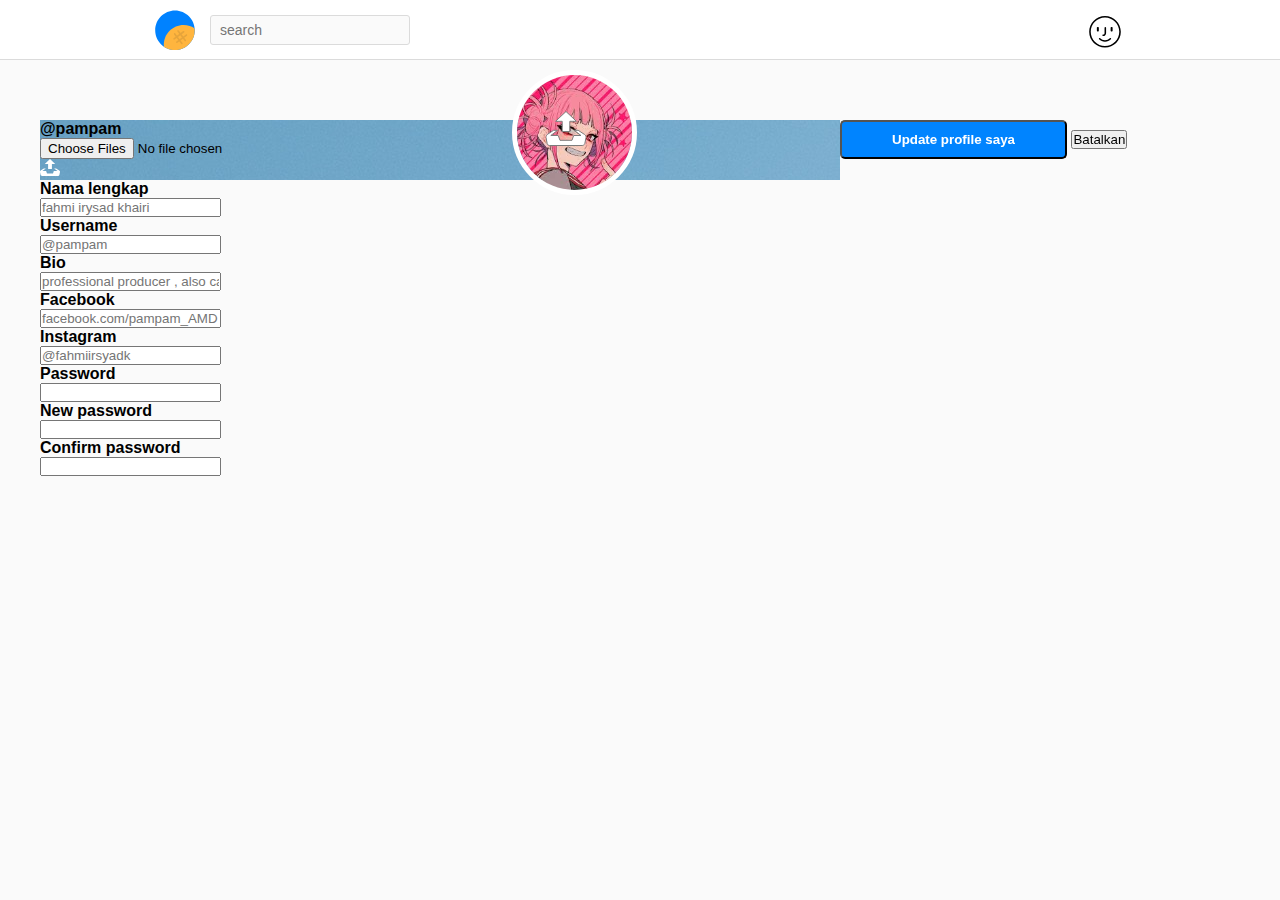
==== edit-profile.html @ 038b512d "update change" ====
<!DOCTYPE html>
<html lang="en">
<head>
    <meta charset="UTF-8">
    <meta name="viewport" content="width=device-width, initial-scale=1.0">
    <meta http-equiv="X-UA-Compatible" content="ie=edge">
    <title>Waffled</title>
    <link rel="stylesheet" href="lib/css/style.css">
    <script src="lib/js/jquery-3.2.1.min.js"></script>
</head>
<body>
        <header class="homePageHeader">
                <nav class="homePageNavbar">
                    <div class="homePageNavbar__wrapper">
                        <div class="homePageNavbar--items">
                            <div class="logo--small">
                                <?xml version="1.0" standalone="no"?>
                                <svg xmlns="http://www.w3.org/2000/svg" xmlns:xlink="http://www.w3.org/1999/xlink" style="isolation:isolate" viewBox="0 0 300 300"
                                    width="40" height="40">
                                    <defs>
                                        <clipPath id="_clipPath_MFMQeZITMfVg9AvXI7AkjxBm0EF0lAqf">
                                            <rect width="300" height="300" />
                                        </clipPath>
                                    </defs>
                                    <g clip-path="url(#_clipPath_MFMQeZITMfVg9AvXI7AkjxBm0EF0lAqf)">
                                        <path d=" M 1.563 151.563 C 1.563 69.638 68.075 3.125 150 3.125 C 231.925 3.125 298.437 69.638 298.437 151.562 C 298.438 233.487 231.925 300 150 300 C 68.075 300 1.563 233.487 1.563 151.563 Z "
                                            fill="rgb(0,130,255)" />
                                        <clipPath id="_clipPath_UeOLf7w0FYxgirY9mYCZjuFOZqamEC3Q">
                                            <path d=" M 1.563 151.563 C 1.563 69.638 68.075 3.125 150 3.125 C 231.925 3.125 298.437 69.638 298.437 151.562 C 298.438 233.487 231.925 300 150 300 C 68.075 300 1.563 233.487 1.563 151.563 Z "
                                                fill="rgb(0,130,255)" />
                                        </clipPath>
                                        <g clip-path="url(#_clipPath_UeOLf7w0FYxgirY9mYCZjuFOZqamEC3Q)">
                                            <path d=" M 66 261.438 C 66 179.513 132.513 113 214.437 113 C 296.362 113 362.875 179.513 362.875 261.437 C 362.875 343.362 296.362 409.875 214.438 409.875 C 132.513 409.875 66 343.362 66 261.438 Z "
                                                fill="rgb(255,181,62)" />
                                        </g>
                                        <g id="Group">
                                            <path d="M 139.309 211.357 L 211.171 158.306 C 213.868 156.315 217.674 156.889 219.665 159.586 L 219.665 159.586 C 221.656 162.283 221.083 166.089 218.386 168.08 L 146.524 221.13 C 143.827 223.121 140.021 222.548 138.03 219.851 L 138.03 219.851 C 136.039 217.154 136.612 213.348 139.309 211.357 Z"
                                                style="stroke:none;fill:#E6A43B;stroke-miterlimit:10;" />
                                            <path d="M 222.423 232.301 L 168.194 161.323 C 166.159 158.659 166.669 154.844 169.333 152.809 L 169.333 152.809 C 171.997 150.774 175.812 151.284 177.847 153.948 L 232.076 224.926 C 234.111 227.589 233.6 231.404 230.937 233.44 L 230.937 233.44 C 228.273 235.475 224.458 234.965 222.423 232.301 Z"
                                                style="stroke:none;fill:#E6A43B;stroke-miterlimit:10;" />
                                            <path d="M 197.112 254.141 L 142.884 183.163 C 140.849 180.5 141.359 176.685 144.023 174.649 L 144.023 174.649 C 146.686 172.614 150.501 173.124 152.537 175.788 L 206.765 246.766 C 208.8 249.43 208.29 253.245 205.626 255.28 L 205.626 255.28 C 202.962 257.315 199.147 256.805 197.112 254.141 Z"
                                                style="stroke:none;fill:#E6A43B;stroke-miterlimit:10;" />
                                            <path d="M 160.596 236.603 L 232.458 183.553 C 235.155 181.562 238.962 182.135 240.953 184.832 L 240.953 184.832 C 242.944 187.529 242.37 191.335 239.673 193.326 L 167.811 246.377 C 165.114 248.368 161.308 247.794 159.317 245.097 L 159.317 245.097 C 157.326 242.4 157.899 238.594 160.596 236.603 Z"
                                                style="stroke:none;fill:#E6A43B;stroke-miterlimit:10;" />
                                        </g>
                                    </g>
                                </svg>
                                <input class="input--home" placeholder="search" type="text" style="margin-left: 15px;">
                            </div>
                            <div class="navbarRightMenu">
                                <a href="profile.php">
                                    <div class="face-icon">
                                        <svg xmlns="http://www.w3.org/2000/svg" xmlns:xlink="http://www.w3.org/1999/xlink" style="isolation:isolate;width: 40px;height: 40px;"
                                            viewBox="0 0 100 125" width="100" height="125">
                                            <defs>
                                                <clipPath id="_clipPath_Bjj3T8W0Qg2ijcImIzIHyCRqgE3b2Pqk">
                                                    <rect width="100" height="125"></rect>
                                                </clipPath>
                                            </defs>
                                            <g clip-path="url(#_clipPath_Bjj3T8W0Qg2ijcImIzIHyCRqgE3b2Pqk)">
                                                <g id="Group">
                                                    <g id="Group">
                                                        <g id="Group">
                                                            <path d=" M 50 3 C 77.313 3 99.45 25.247 99.45 52.45 C 99.45 79.763 77.203 101.9 50 101.9 C 22.797 101.9 0.55 79.763 0.55 52.45 C 0.55 25.137 22.687 3 50 3 Z  M 94.604 52.45 C 94.604 27.89 74.56 7.846 50 7.846 C 25.44 7.846 5.396 27.89 5.396 52.45 C 5.396 77.01 25.44 97.054 50 97.054 C 74.56 97.054 94.604 77.01 94.604 52.45 Z "
                                                                fill="rgb(0,0,0)"></path>
                                                            <path d=" M 73.789 40.225 L 73.789 48.155 C 73.789 49.807 72.467 51.239 70.705 51.239 C 68.943 51.239 67.621 49.917 67.621 48.155 L 67.621 40.225 C 67.621 38.573 68.943 37.141 70.705 37.141 C 72.467 37.141 73.789 38.573 73.789 40.225 Z "
                                                                fill="rgb(0,0,0)"></path>
                                                            <path d=" M 68.502 72.604 C 69.494 73.596 69.494 75.138 68.502 76.019 C 63.657 80.864 57.159 83.618 50.441 83.618 L 49.559 83.618 C 42.841 83.618 36.454 80.975 31.498 76.019 C 30.506 75.027 30.506 73.486 31.498 72.604 C 32.489 71.613 34.031 71.613 34.912 72.604 C 38.877 76.569 44.053 78.772 49.559 78.772 L 50.441 78.772 C 55.947 78.772 61.123 76.569 65.088 72.604 C 65.969 71.723 67.511 71.723 68.502 72.604 Z "
                                                                fill="rgb(0,0,0)"></path>
                                                            <path d=" M 53.414 40.225 L 53.414 56.965 C 53.414 61.921 49.449 65.886 44.493 65.886 L 43.943 65.886 C 42.621 65.886 41.52 64.785 41.52 63.463 C 41.52 62.142 42.621 61.04 43.943 61.04 L 44.493 61.04 C 46.696 61.04 48.568 59.168 48.568 56.965 L 48.568 40.225 C 48.568 38.904 49.67 37.802 50.991 37.802 C 52.313 37.802 53.414 38.904 53.414 40.225 Z "
                                                                fill="rgb(0,0,0)"></path>
                                                            <path d=" M 30.727 40.225 L 30.727 48.155 C 30.727 49.807 29.405 51.239 27.643 51.239 C 25.991 51.239 24.559 49.917 24.559 48.155 L 24.559 40.225 C 24.559 38.573 25.881 37.141 27.643 37.141 C 29.405 37.252 30.727 38.573 30.727 40.225 Z "
                                                                fill="rgb(0,0,0)"></path>
                                                        </g>
                                                    </g>
                                                </g>
                                            </g>
                                        </svg>
                                    </div>
                                </a>
                            </div>
                        </div>
                    </div>
                    </div>
                    </div>
                </nav>
            </header>        
    <div class="homeWrapper">
        <div class="homeWrapper__leftMenu paddingLeft">
            <div class="profileSettingWrapper">
                <div class="profileSettingWrapper__content">
                    <div class="profileSetting__header">
                        <div id="pf_foto" class="profileSettingHeader__images" style="background-image: url('assets/images/cover.jpg');" alt="">
                            <div class="profileSettingHeaderImages__header-upload">
                                    <div class="profileAvatar" style="left: 40%; border: 5px solid white; background: #eee;">
                                            <img id="profileAvatarUpload"src="assets/images/toga.jpeg" alt="gambar profile">
                                            <input id="file-2" type="file" name="file-2[]" id="file-2"class="inputfile changeImagebutton" style="z-index: 1!important;"/>
                                            <label style="top: 35px; left: 29px; position: absolute;" for="file-2"><svg xmlns="http://www.w3.org/2000/svg" fill="white" stroke="#7c7c7c" stroke-width=".5px" width="40" height="37" viewBox="0 0 20 17"><path d="M10 0l-5.2 4.9h3.3v5.1h3.8v-5.1h3.3l-5.2-4.9zm9.3 11.5l-3.2-2.1h-2l3.4 2.6h-3.5c-.1 0-.2.1-.2.1l-.8 2.3h-6l-.8-2.2c-.1-.1-.1-.2-.2-.2h-3.6l3.4-2.6h-2l-3.2 2.1c-.4.3-.7 1-.6 1.5l.6 3.1c.1.5.7.9 1.2.9h16.3c.6 0 1.1-.4 1.3-.9l.6-3.1c.1-.5-.2-1.2-.7-1.5z"></path></svg> <span></span></label>
                                    </div>
                                <h4>@pampam</h4>
                                <div class="coverEditButtonWrapper">
                                    <!-- <input id="uploadButtonCover" type="file" name="ImageUpload" class="changeImageCoverbutton" /> -->
                                    <input type="file" name="file-1[]" id="file-1" class="inputfile inputfile-1" data-multiple-caption="{count} files selected" multiple="">
                                    <label for="file-1"><svg xmlns="http://www.w3.org/2000/svg" fill="white" width="20" height="17" viewBox="0 0 20 17"><path d="M10 0l-5.2 4.9h3.3v5.1h3.8v-5.1h3.3l-5.2-4.9zm9.3 11.5l-3.2-2.1h-2l3.4 2.6h-3.5c-.1 0-.2.1-.2.1l-.8 2.3h-6l-.8-2.2c-.1-.1-.1-.2-.2-.2h-3.6l3.4-2.6h-2l-3.2 2.1c-.4.3-.7 1-.6 1.5l.6 3.1c.1.5.7.9 1.2.9h16.3c.6 0 1.1-.4 1.3-.9l.6-3.1c.1-.5-.2-1.2-.7-1.5z"></path></svg> <span></span></label>
                                </div>
                            </div>
                        </div>
                    </div>
                    <div class="profileSettting__content">
                        <div class="settingGroup">
                            <div class="settingGroup__label">
                                <h4>Nama lengkap</h4>
                            </div>
                            <div class="settingGroup__input">
                                <input class="input--home-small" type="text" placeholder="fahmi irysad khairi">
                            </div>
                        </div>
                        <div class="settingGroup">
                                <div class="settingGroup__label">
                                    <h4>Username</h4>
                                </div>
                                <div class="settingGroup__input">
                                    <input class="input--home-small" type="text" placeholder="@pampam">
                                </div>
                        </div>
                        <div class="settingGroup">
                                <div class="settingGroup__label">
                                    <h4>Bio</h4>
                                </div>
                                <div class="settingGroup__input">
                                    <input class="input--home-small" type="text" placeholder="professional producer , also can design UI/UX.">
                                </div>
                        </div>
                        <div class="settingGroup">
                                <div class="settingGroup__label">
                                    <h4>Facebook</h4>
                                </div>
                                <div class="settingGroup__input">
                                    <input class="input--home-small" type="text" placeholder="facebook.com/pampam_AMD">
                                </div>
                        </div>
                        <div class="settingGroup">
                                <div class="settingGroup__label">
                                    <h4>Instagram</h4>
                                </div>
                                <div class="settingGroup__input">
                                    <input class="input--home-small" type="text" placeholder="@fahmiirsyadk">
                                </div>
                        </div>
                        <div class="settingGroup">
                                <div class="settingGroup__label">
                                    <h4>Password</h4>
                                </div>
                                <div class="settingGroup__input">
                                    <input class="input--home-small" type="password">
                                </div>
                        </div>
                        <div class="settingGroup">
                                <div class="settingGroup__label">
                                    <h4>New password</h4>
                                </div>
                                <div class="settingGroup__input">
                                    <input class="input--home-small" type="password">
                                </div>
                        </div>
                        <div class="settingGroup">
                                <div class="settingGroup__label">
                                    <h4>Confirm password</h4>
                                </div>
                                <div class="settingGroup__input">
                                    <input class="input--home-small" type="password">
                                </div>
                        </div>
                    </div>
                </div>
            </div>
        </div>
        <div class="homeWrapper__rightMenu">
            <div class="barProfileSettingWrapper">
                <div class="recomendWrapper" style="padding-top: 0;">
                    <div class="recomendWrapper__create">
                           <button href="" class="button-blue">
                                    Update profile saya
                           </button>
                            <button href="" class="button-red">
                                    Batalkan
                            </button>
                </div>
            </div>
        </div>
    </div>
</body>
<script>
    $(document).ready(function () {
  $("#file-1").on("change", function(){
   var files = !!this.files ? this.files : [];
   if (!files.length || !window.FileReader) return; // Check if File is selected, or no FileReader support
   if (/^image/.test( files[0].type)){ //  Allow only image upload
    var ReaderObj = new FileReader(); // Create instance of the FileReader
    ReaderObj.readAsDataURL(files[0]); // read the file uploaded
    ReaderObj.onloadend = function(){ // set uploaded image data as background of div
    $("#pf_foto").css("background-image", "url("+this.result+")");
   }
  }else{
    alert("Upload an image");
  }
 });
// kesel bangsatttt :'''v codingan kek semut
 function readURL(input) {
        if (input.files && input.files[0]) {
            var reader = new FileReader();

            reader.onload = function (e) {
                $('#profileAvatarUpload').attr('src', e.target.result);
            }

            reader.readAsDataURL(input.files[0]);
        }
    }

    $("#file-2").change(function () {
        readURL(this);
    });
});
</script>
<script>
    var inputs = document.querySelectorAll( '.inputfile' );
Array.prototype.forEach.call( inputs, function( input )
{
	var label	 = input.nextElementSibling,
		labelVal = label.innerHTML;

	input.addEventListener( 'change', function( e )
	{
		var fileName = '';
		if( this.files && this.files.length > 1 )
			fileName = ( this.getAttribute( 'data-multiple-caption' ) || '' ).replace( '{count}', this.files.length );
		else
			fileName = e.target.value.split( '\\' ).pop();

		if( fileName )
			label.querySelector( 'span' ).innerHTML = fileName;
		else
			label.innerHTML = labelVal;
	});
});
</script>
</html>
---- lib/css/style.css ----
* {
  margin: 0;
  padding: 0;
  font-family: 'Roboto', sans-serif;
  box-sizing: border-box; }

body {
  background: #fafafa; }

html {
  -webkit-text-size-adjust: 100%;
  text-rendering: optimizeLegibility !important;
  -webkit-font-smoothing: subpixel-antialiased !important;
  text-shadow: rgba(0, 0, 0, 0.01) 0 0 1px; }

a {
  text-decoration: none;
  color: black; }

input {
  outline: none; }

header {
  width: 100%;
  height: 60px;
  position: absolute;
  z-index: 1; }

.header-main--login {
  height: inherit; }

.homePageHeader {
  height: 60px;
  width: 100%;
  position: fixed;
  z-index: 99;
  top: 0;
  background: white;
  border-bottom: solid 1px #dbdbdb; }

.homePageNavbar {
  display: flex;
  justify-content: center; }

.homePageNavbar__wrapper {
  width: 77vw;
  height: 60px;
  min-width: 1000px;
  padding: 10px 15px; }

.homePageNavbar--items {
  display: flex;
  align-items: center;
  justify-content: space-between; }

.logo--small {
  width: auto;
  display: flex;
  align-items: center; }

.navbarRightMenu {
  width: 300px;
  height: 40px;
  justify-content: flex-end;
  display: flex; }
  .navbarRightMenu a .face-icon {
    margin: 5px 0; }
    .navbarRightMenu a .face-icon:hover > svg path {
      fill: #3597F3;
      transition: 0.3s ease; }

section {
  min-height: 100vh; }

.wrap-login {
  width: 800px;
  height: 400px;
  top: 11em;
  left: 17em;
  position: absolute; }
  .wrap-login .wrap-cover, .wrap-login .wrap-login__form {
    width: 47%;
    height: inherit;
    float: left; }
    .wrap-login .wrap-cover::before, .wrap-login .wrap-cover::after, .wrap-login .wrap-login__form::before, .wrap-login .wrap-login__form::after {
      clear: both; }
  .wrap-login .wrap-cover .wrap-cover__title {
    width: 350px;
    padding-right: 30px; }
    .wrap-login .wrap-cover .wrap-cover__title h1 {
      margin-bottom: 10px; }
  .wrap-login .wrap-cover .wrap-cover__search {
    width: 100%;
    height: 100px;
    position: relative;
    padding: 20px 12px 12px 0; }
  .wrap-login .wrap-login__form {
    background-color: white;
    border-radius: 3px;
    width: 45%;
    overflow: hidden; }
    .wrap-login .wrap-login__form .wrap-login__form__header {
      width: 100%;
      height: 60px;
      padding-top: 17px;
      text-align: center; }
      .wrap-login .wrap-login__form .wrap-login__form__header h4 {
        color: #444444;
        font-family: 'Open Sans'; }
    .wrap-login .wrap-login__form .form-login {
      width: 100%;
      padding: 15px 45px;
      height: 160px; }
    .wrap-login .wrap-login__form .wrap-otherauth {
      width: 100%;
      height: 150px; }

.showcase {
  width: 100%;
  height: 100vh;
  position: relative;
  overflow: hidden; }
  .showcase .showcase-bg {
    height: inherit;
    background-size: cover;
    background-position: 50% 50%; }

.showcase-overlay {
  position: absolute;
  top: 0;
  bottom: 0;
  left: 0;
  right: 0;
  background-color: rgba(0, 0, 0, 0.4); }

.wrap-otherauth {
  padding: 15px 45px;
  text-align: center; }
  .wrap-otherauth .wrap-otherauth__title {
    margin-bottom: 12px;
    position: relative; }
    .wrap-otherauth .wrap-otherauth__title span {
      color: #757575;
      font-family: 'Open Sans';
      font-weight: 600;
      font-size: 14px; }

/* ---- login.html ------- */
.homeWrapper {
  width: 1200px;
  margin: 0 auto; }

.homeWrapper__leftMenu, .homeWrapper__rightMenu {
  float: left;
  margin-top: 50px;
  padding-top: 70px; }

.homeWrapper__leftMenu {
  width: 800px;
  height: 100px; }

.homeWrapper__rightMenu {
  min-width: 400px; }

.feedWrapper {
  padding: 7px; }

.feedHighlights {
  display: flex;
  justify-content: center; }
  .feedHighlights .feedHighlights--items {
    width: 50px;
    margin: 0 10px;
    height: 50px;
    background: red;
    border-radius: 100px; }

.feedCreateStatus {
  width: 100%; }

.articleFeed {
  border: 1px solid #e6e6e6;
  background: #fff;
  overflow: hidden;
  max-width: 614px;
  margin: 0 auto;
  margin-bottom: 50px;
  border-radius: 3px; }
  .articleFeed .articleFeed__header {
    -webkit-box-align: center;
    -webkit-align-items: center;
    -ms-flex-align: center;
    display: flex;
    justify-content: space-between;
    align-items: center;
    -webkit-box-orient: horizontal;
    -webkit-box-direction: normal;
    -webkit-flex-direction: row;
    -ms-flex-direction: row;
    flex-direction: row;
    height: 60px;
    padding: 10px; }
    .articleFeed .articleFeed__header .postFeed {
      display: flex;
      align-items: center; }
      .articleFeed .articleFeed__header .postFeed .postAvatar {
        overflow: hidden;
        width: 40px;
        height: 40px;
        border-radius: 100%; }
        .articleFeed .articleFeed__header .postFeed .postAvatar img {
          width: 100%;
          height: auto; }
      .articleFeed .articleFeed__header .postFeed a {
        overflow: hidden;
        text-overflow: ellipsis;
        white-space: nowrap;
        padding-left: 10px;
        font-size: 14px; }
    .articleFeed .articleFeed__header .postReply {
      margin-right: 5px; }
      .articleFeed .articleFeed__header .postReply .button--ghost {
        border: 2px solid #0084FF;
        padding: 5px 10px;
        background: transparent;
        border-radius: 5px;
        color: #0084FF;
        font-weight: bold;
        cursor: pointer;
        outline: none;
        transition: .3s ease; }
        .articleFeed .articleFeed__header .postReply .button--ghost:hover, .articleFeed .articleFeed__header .postReply .button--ghost:focus {
          background: #0084FF;
          color: white;
          transition: .3s ease; }
        .articleFeed .articleFeed__header .postReply .button--ghost:focus {
          background: #016dcc !important;
          border-color: #016dcc !important; }

.articleFeed__content {
  position: relative; }
  .articleFeed__content .filterDown {
    position: absolute;
    bottom: 0;
    background-image: linear-gradient(to bottom, transparent 0%, transparent 59%, rgba(0, 0, 0, 0.65) 100%);
    width: 100%;
    height: 100px; }

.imageFeedContent {
  overflow: hidden;
  width: 100%;
  height: 450px; }
  .imageFeedContent img, .imageFeedContent video {
    width: 100%;
    height: auto; }

.postLove {
  position: absolute;
  bottom: 10px;
  right: 20px;
  cursor: pointer; }

.articleFeed__footer {
  padding: 15px; }
  .articleFeed__footer .postDesc {
    margin-bottom: 15px; }
    .articleFeed__footer .postDesc span {
      font-size: 13px; }
      .articleFeed__footer .postDesc span .postDescOwner {
        font-weight: bold; }
  .articleFeed__footer .postCommentShow {
    border-left: 2px solid #e6e6e6;
    padding: 10px 15px; }
    .articleFeed__footer .postCommentShow .postCommentShow__people {
      display: flex;
      align-items: center;
      margin-bottom: 10px; }
      .articleFeed__footer .postCommentShow .postCommentShow__people .CommentAvatar {
        width: 25px;
        height: 25px;
        overflow: hidden;
        border-radius: 50%;
        margin-right: 10px; }
        .articleFeed__footer .postCommentShow .postCommentShow__people .CommentAvatar img {
          width: 100%;
          height: auto; }
      .articleFeed__footer .postCommentShow .postCommentShow__people span {
        font-size: 13px;
        margin-right: 5px; }

.recomendWrapper {
  position: fixed;
  padding-top: 20px; }
  .recomendWrapper .recomendWrapper__create {
    width: 100%; }

.recomendWrapper__friends {
  margin-top: 30px; }
  .recomendWrapper__friends h4 {
    color: #929292;
    margin-bottom: 15px; }

.friendStickProfile {
  margin: 15px 0;
  display: flex;
  align-items: center; }
  .friendStickProfile .friendStickProfile__avatar {
    width: 50px;
    height: 50px;
    border-radius: 50%;
    overflow: hidden;
    margin-right: 10px; }
    .friendStickProfile .friendStickProfile__avatar img {
      width: 100%;
      height: auto; }

.friendStickProfile__title span {
  font-size: 12px;
  color: #929292; }

.homeWrapper--profile {
  width: 100%;
  padding: 60px 100px; }

.bgCoverProfile {
  width: inherit;
  height: 250px;
  overflow: hidden;
  position: relative;
  background-size: cover;
  background-position: center; }

.filterDown {
  position: absolute;
  bottom: 0;
  background-image: linear-gradient(to bottom, transparent 0%, transparent 59%, rgba(0, 0, 0, 0.65) 100%);
  width: 100%;
  height: 250px; }

.profileAvatar {
  width: 125px;
  height: 125px;
  border-radius: 50%;
  position: absolute;
  overflow: hidden;
  top: 70px;
  left: 44%; }
  .profileAvatar img {
    width: 100%;
    height: auto; }

.homeWrapper--profile__content, .homeWrapper--profile__footer {
  padding: 20px;
  background: white;
  border: 1px solid #e6e6e6;
  text-align: center; }
  .homeWrapper--profile__content h2, .homeWrapper--profile__footer h2 {
    margin-bottom: 10px; }

.usernameProfile {
  font-size: 18px;
  color: #7b7b7b; }

.bioProfile {
  margin-top: 5px;
  color: #929292; }

.socialProfile {
  margin-top: 5px;
  display: flex;
  justify-content: center;
  color: #929292; }
  .socialProfile p {
    margin: 0 5px;
    font-weight: bold; }
  .socialProfile .socialProfile__facebook a {
    color: #5EACF3; }
  .socialProfile .socialProfile__instagram a {
    color: #F44646; }

.editProfileWrapper {
  margin: 30px 0 20px; }

.homeWrapper--profile__footer {
  border-top: 0;
  text-align: left; }

.postProfileFeed__content {
  margin-left: 15px; }

.postProfileFeed__header {
  padding-bottom: 20px; }

.postProfileFeed--items {
  display: flex;
  margin-bottom: 30px; }
  .postProfileFeed--items .postProfileFeedItems--avatar {
    width: 50px;
    height: 50px;
    border-radius: 50px;
    overflow: hidden; }
    .postProfileFeed--items .postProfileFeedItems--avatar img {
      width: 100%;
      height: auto; }
  .postProfileFeed--items .postProfileFeedItems--content {
    margin-left: 15px;
    border: 1px solid #e6e6e6;
    border-radius: 5px;
    overflow: hidden; }
    .postProfileFeed--items .postProfileFeedItems--content .postProfileFeedItems--images {
      width: 400px;
      height: 300px;
      overflow: hidden; }
      .postProfileFeed--items .postProfileFeedItems--content .postProfileFeedItems--images img {
        width: 100%;
        height: auto; }

.postProfileFeedItems--desc {
  padding: 10px;
  font-size: 14px;
  width: 385px; }

footer {
  width: 100%;
  height: 6.5vh;
  position: fixed;
  z-index: 1;
  bottom: 0; }

.footer-main--login__left {
  padding-top: 15px;
  text-align: center; }
  .footer-main--login__left ul li {
    display: inline-block;
    margin: 0 10px;
    color: white;
    font-size: 12px;
    font-weight: 600;
    font-family: 'Open Sans'; }

button {
  outline: none; }

.button {
  border: none;
  border-radius: 3px;
  cursor: pointer;
  font-weight: 500;
  outline: none; }

.regis-button {
  width: 100%;
  padding: 10px 15px;
  background-color: #a226de;
  background-image: linear-gradient(40deg, #a226de 70%, #FA709A 100%);
  color: white; }

.login-button {
  width: 100%;
  padding: 12px 15px;
  background-color: #a226de;
  background-image: linear-gradient(40deg, #a226de 70%, #FA709A 100%);
  color: white;
  font-size: 14px;
  text-align: center;
  margin-bottom: 15px; }

.google-button {
  background: #4285f4 !important;
  position: relative; }
  .google-button span {
    position: absolute;
    left: 4px;
    bottom: 4px;
    border-radius: 3px;
    background-color: white;
    padding: 2.5px 3px; }

.button-blue, .button-blue--small {
  padding: 10px 50px;
  background: #0084FF;
  color: white;
  border-radius: 5px;
  text-align: center;
  font-weight: bold;
  transition: .3s ease; }
  .button-blue:focus, .button-blue--small:focus {
    background: #016dcc;
    transition: .3s ease; }

.button-blue--small {
  border: none;
  padding: 7px 15px !important; }

.button--editProfile {
  padding: 10px 15px;
  border: 2px solid #929292;
  border-radius: 30px;
  background: transparent;
  color: #7b7b7b;
  text-align: center;
  font-weight: bold; }

.search-login {
  background-color: rgba(238, 238, 238, 0.4);
  border: none;
  padding: 10px;
  outline: none;
  width: 22em;
  border-radius: 3px;
  color: #565656;
  font-weight: 500; }

.login-input {
  width: 100%;
  height: 40px;
  padding: 12px 10px;
  border: 1px solid #d4d9e2;
  border-radius: 3px;
  outline: none;
  margin-bottom: 15px;
  color: #565656; }
  .login-input::placeholder {
    font-family: 'Open Sans';
    font-weight: 600; }

input {
  display: block; }

.input--home {
  background: #fafafa;
  border: solid 1px #dbdbdb;
  -webkit-box-pack: center;
  -webkit-justify-content: center;
  -ms-flex-pack: center;
  justify-content: center;
  max-height: 30px;
  font-size: 14px;
  border-radius: 3px;
  color: #999;
  cursor: text;
  width: 200px;
  padding: 7px 9px; }
  .input--home:focus {
    background: white; }

.bigheading, .heading, .subheading {
  color: white; }

.bigheading {
  font-size: 44px; }

.heading {
  font-size: 32px; }

.subheading {
  font-size: 14px;
  line-height: 1.25em;
  color: #e4e4e4;
  font-family: 'Open Sans';
  font-weight: 600; }

.overlay {
  position: fixed;
  z-index: 999;
  top: 0;
  bottom: 0;
  left: 0;
  right: 0;
  background: rgba(104, 104, 104, 0.301);
  display: flex;
  justify-content: center;
  align-items: center; }

.replayWrapper {
  width: 400px;
  padding: 5px 0 0 0;
  border-radius: 3px;
  background: white;
  overflow: hidden;
  border-radius: 3px; }
  .replayWrapper .replayWrapper__header {
    padding: 10px 20px;
    display: flex;
    justify-content: space-between; }
  .replayWrapper .replyInputWrapper {
    width: 100%;
    height: 100px;
    background: #F0F0F1; }
    .replayWrapper .replyInputWrapper .replayInputWrapper__core {
      padding: 20px 30px;
      outline: none;
      color: #444; }
  .replayWrapper .replayWrapper__footer {
    padding: 10px 20px 15px 0;
    display: flex;
    justify-content: flex-end;
    background: #F0F0F1; }

[contenteditable=true]:empty:before {
  content: attr(placeholder);
  display: block;
  /* For Firefox */ }

#replyPostClose {
  cursor: pointer; }

/*# sourceMappingURL=style.css.map */
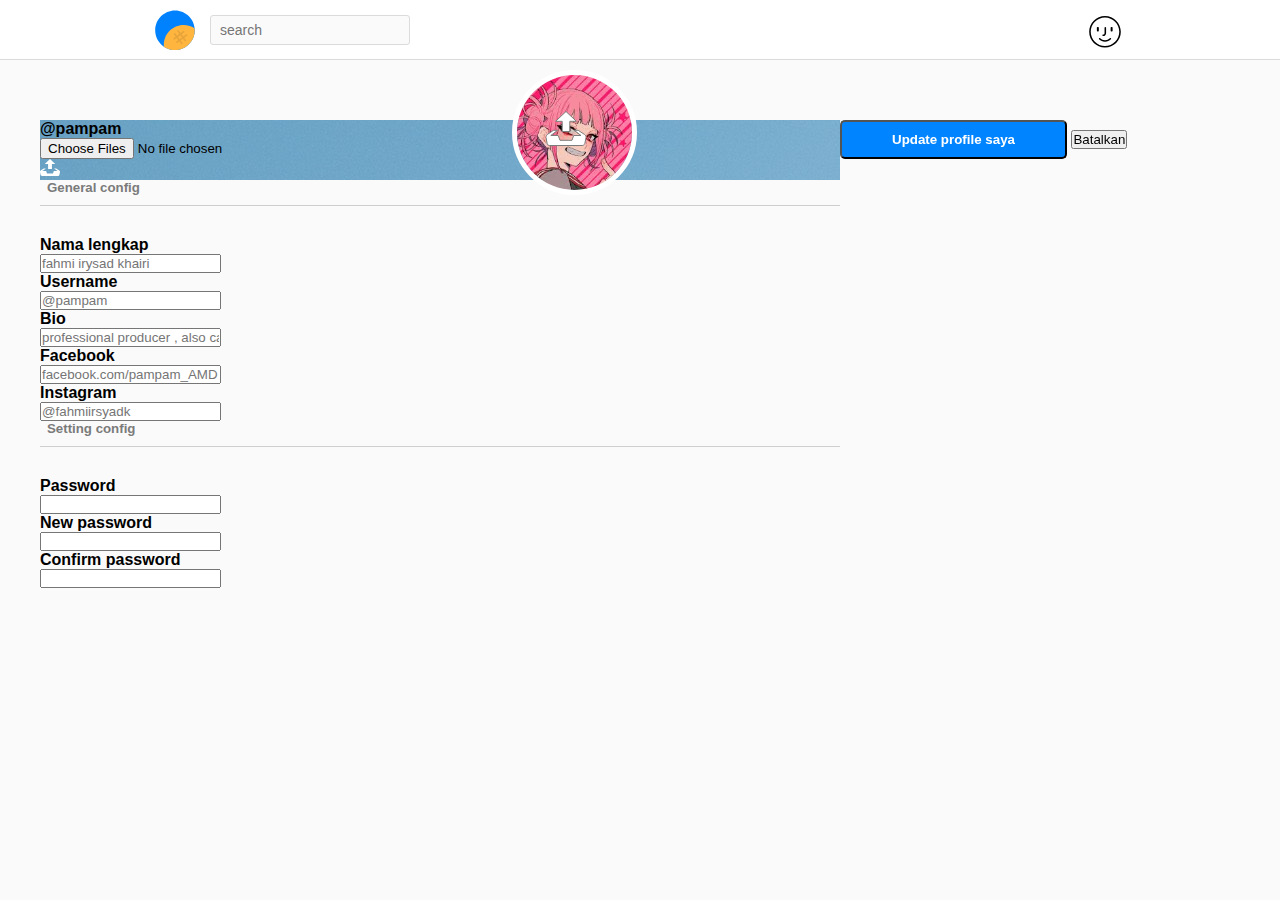
==== commit d81f60a4: "add border new" ====
--- a/edit-profile.html
+++ b/edit-profile.html
@@ -107,6 +107,9 @@
                         </div>
                     </div>
                     <div class="profileSettting__content">
+                            <div style="padding-left:7px; margin-bottom: 30px; padding-bottom: 10px; color:#7b7b7b;width: 100%; border-bottom: 1px solid #cecece;">
+                                    <h5>General config</h5>
+                            </div>
                         <div class="settingGroup">
                             <div class="settingGroup__label">
                                 <h4>Nama lengkap</h4>
@@ -146,6 +149,9 @@
                                 <div class="settingGroup__input">
                                     <input class="input--home-small" type="text" placeholder="@fahmiirsyadk">
                                 </div>
+                        </div>
+                        <div style="padding-left:7px; margin-bottom: 30px; padding-bottom: 10px; color:#7b7b7b;width: 100%; border-bottom: 1px solid #cecece;">
+                                <h5>Setting config</h5>
                         </div>
                         <div class="settingGroup">
                                 <div class="settingGroup__label">
